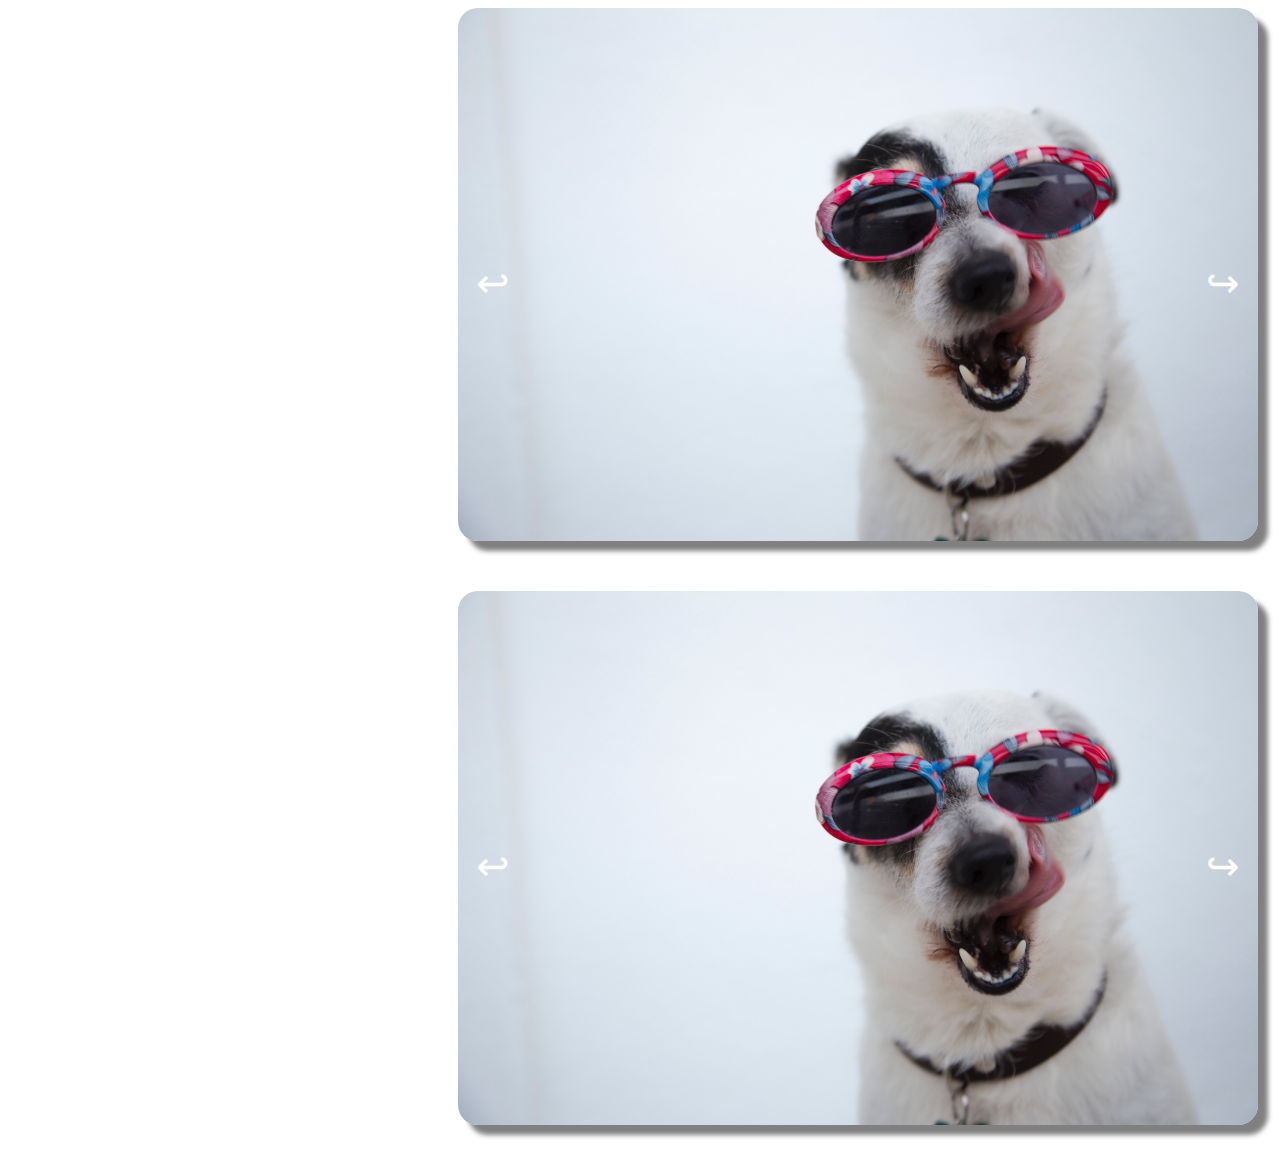
==== index.html @ 4c40c6d7 "first commit" ====
<!DOCTYPE html>
<html lang="en">
<head>
    <meta charset="UTF-8">
    <meta http-equiv="X-UA-Compatible" content="IE=edge">
    <meta name="viewport" content="width=device-width, initial-scale=1.0">
    <title>Slider</title>
    <link rel="stylesheet" href="styles/styles.css">
</head>
<body>
    <main class="main">

    </main>
    <script src="js/main.js" type="module"></script>
</body>
</html>
---- styles/styles.css ----
.slider {
  width: 1200px;
  margin-left: 450px;
  /* position: relative; */
  margin-bottom: 50px;
}

.slider__container {
  overflow: hidden;
  width: 800px;
  position: relative;
  border-radius: 20px;
  box-shadow: 10px 10px 5px grey;
}

.slider__wrap {
  display: -webkit-box;
  display: -ms-flexbox;
  /* position: absolute; */
  display: flex;
  /* overflow: hidden; */
  width: 800px;
  /* border: 5px solid rgb(199, 198, 198); */
  border-radius: 20px;
  box-shadow: 10px 10px 5px grey;
  transition: transform 2.5s ease-in-out;
}

.slider__img {
  width: 800px;
}

.slider__button {
   /* width: 800px; */
}

.slider__button--disabled {
  opacity: 0.4;
  /* pointer-events: none; */
  color:gray;
}

.left {
  width: 70px;
  height: 70px;
  position: absolute;
  top: 45%;
  /* z-index: 10; */
  /* left: 5%; */
  border: none;
  background-color: transparent; 
  color: rgb(255, 255, 255);
  font-size: 40px;
  cursor: pointer;
}


.right {
  width: 70px;
  height: 70px;
  position: absolute;
  top: 45%;
  /* z-index: 10; */
  right: 0;
  border: none;
  background-color: transparent; 
  color: rgb(255, 255, 255);
  font-size: 40px;
  cursor: pointer;
}
/*# sourceMappingURL=styles.css.map */
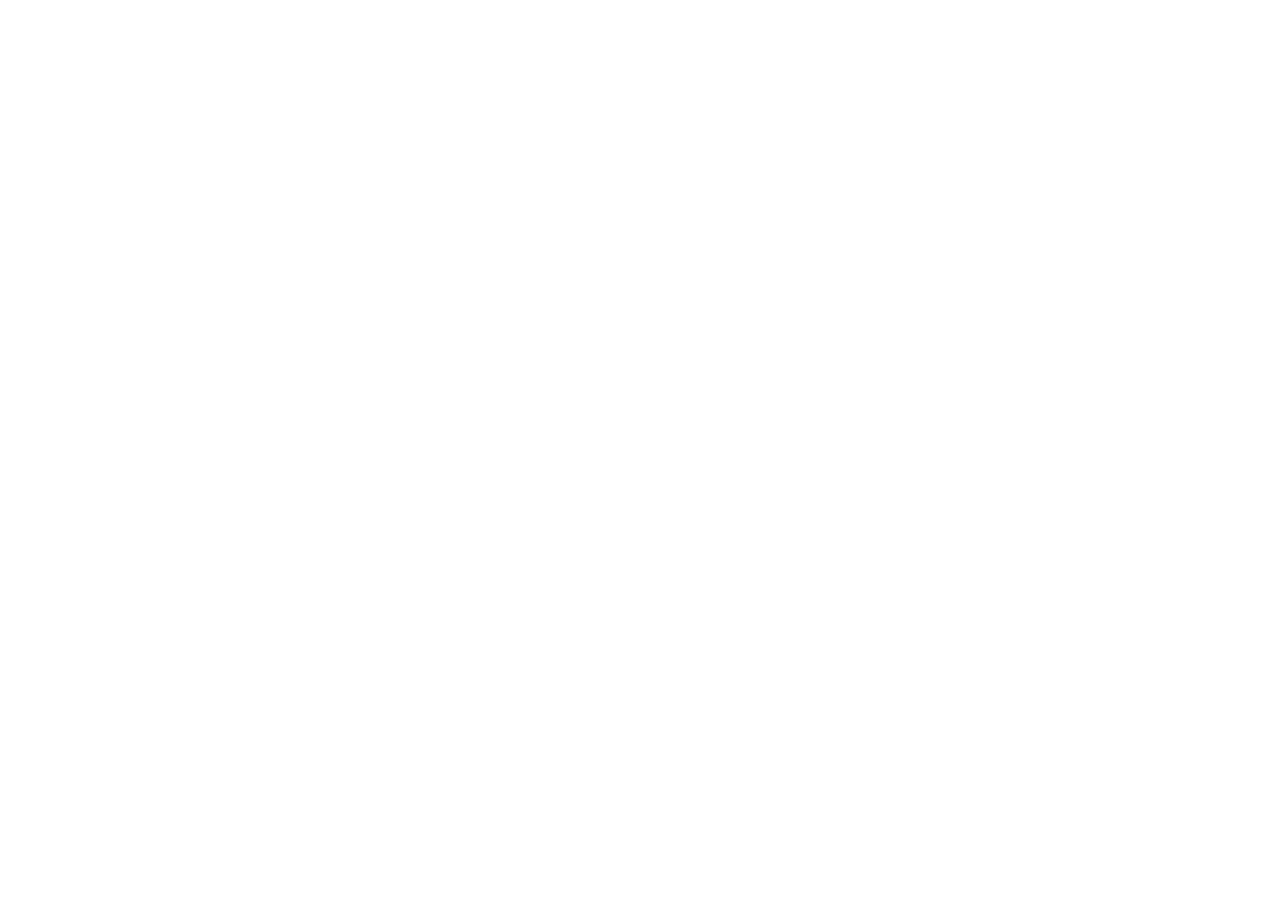
==== commit c9809031: "changed script file location" ====
--- a/index.html
+++ b/index.html
@@ -11,6 +11,6 @@
     <main class="main">
 
     </main>
-    <script src="js/main.js" type="module"></script>
+    <script src="js/slider.js" type="module"></script>
 </body>
 </html>